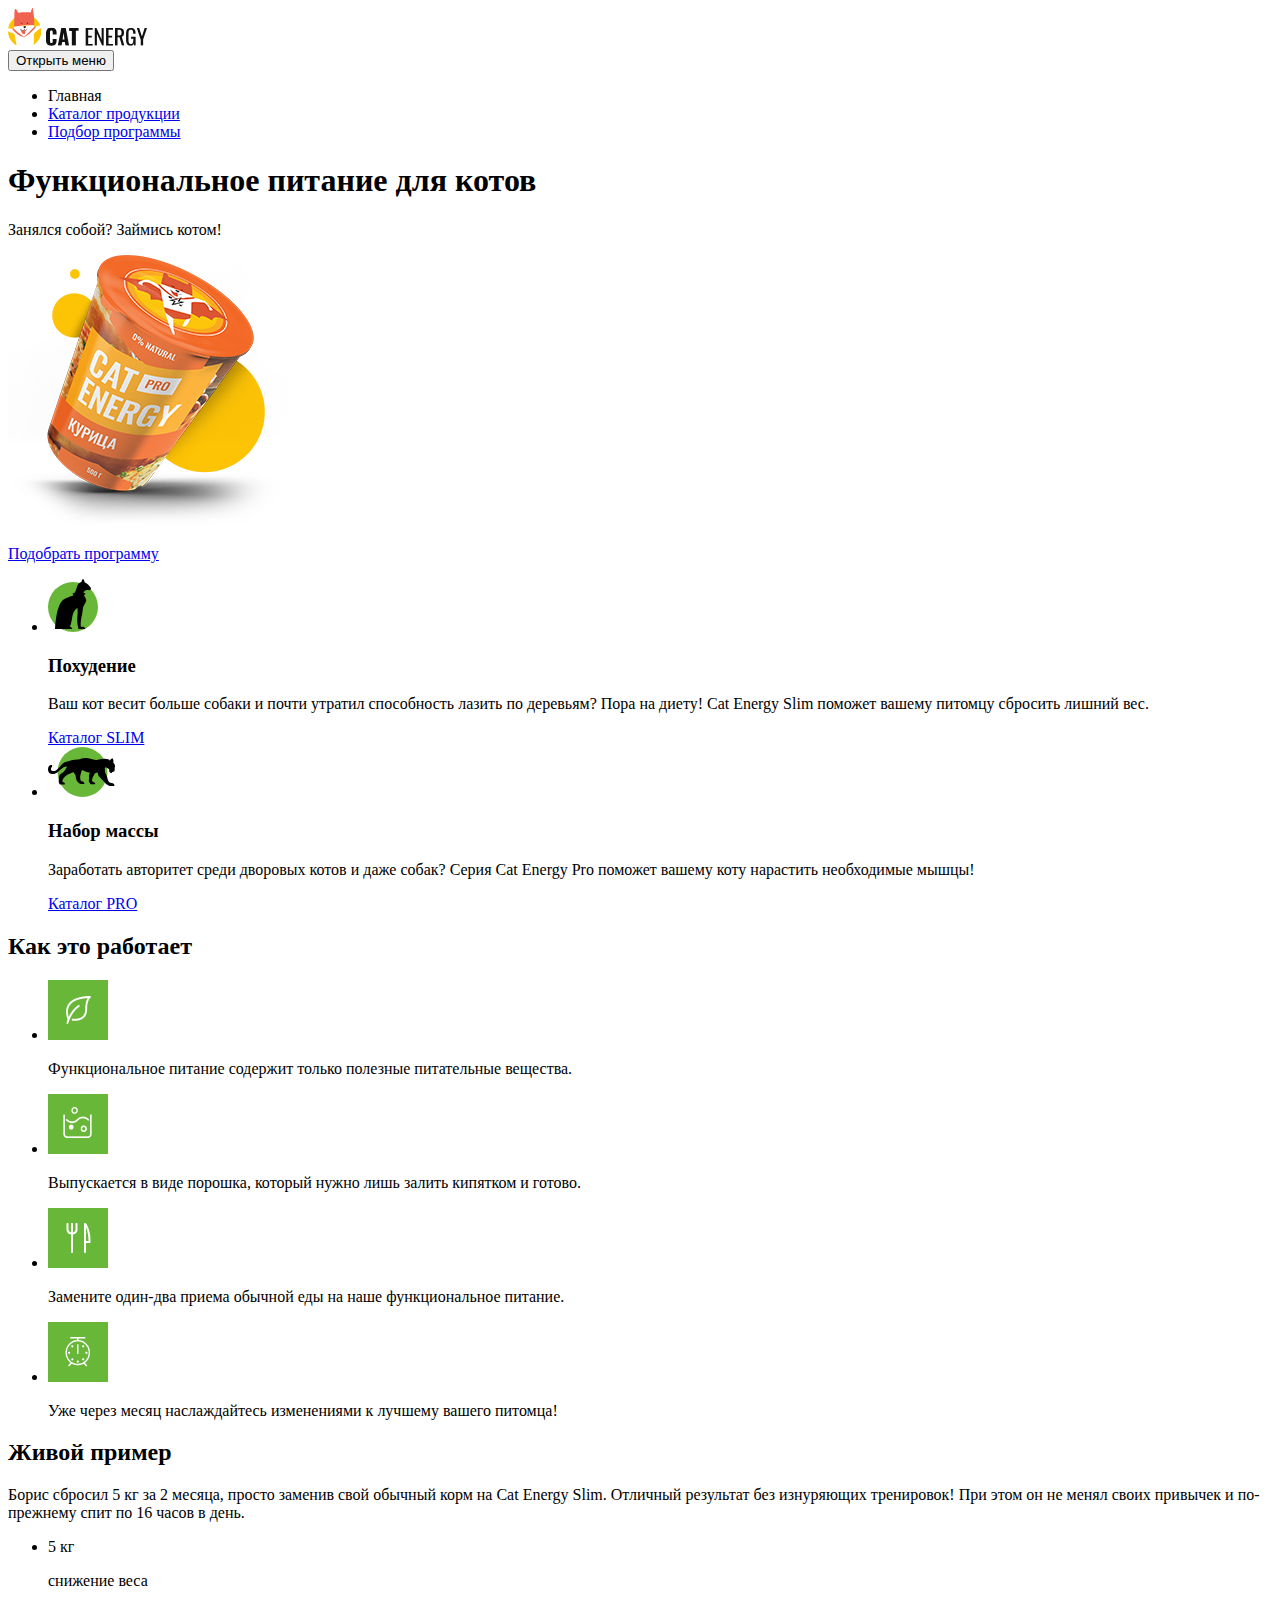
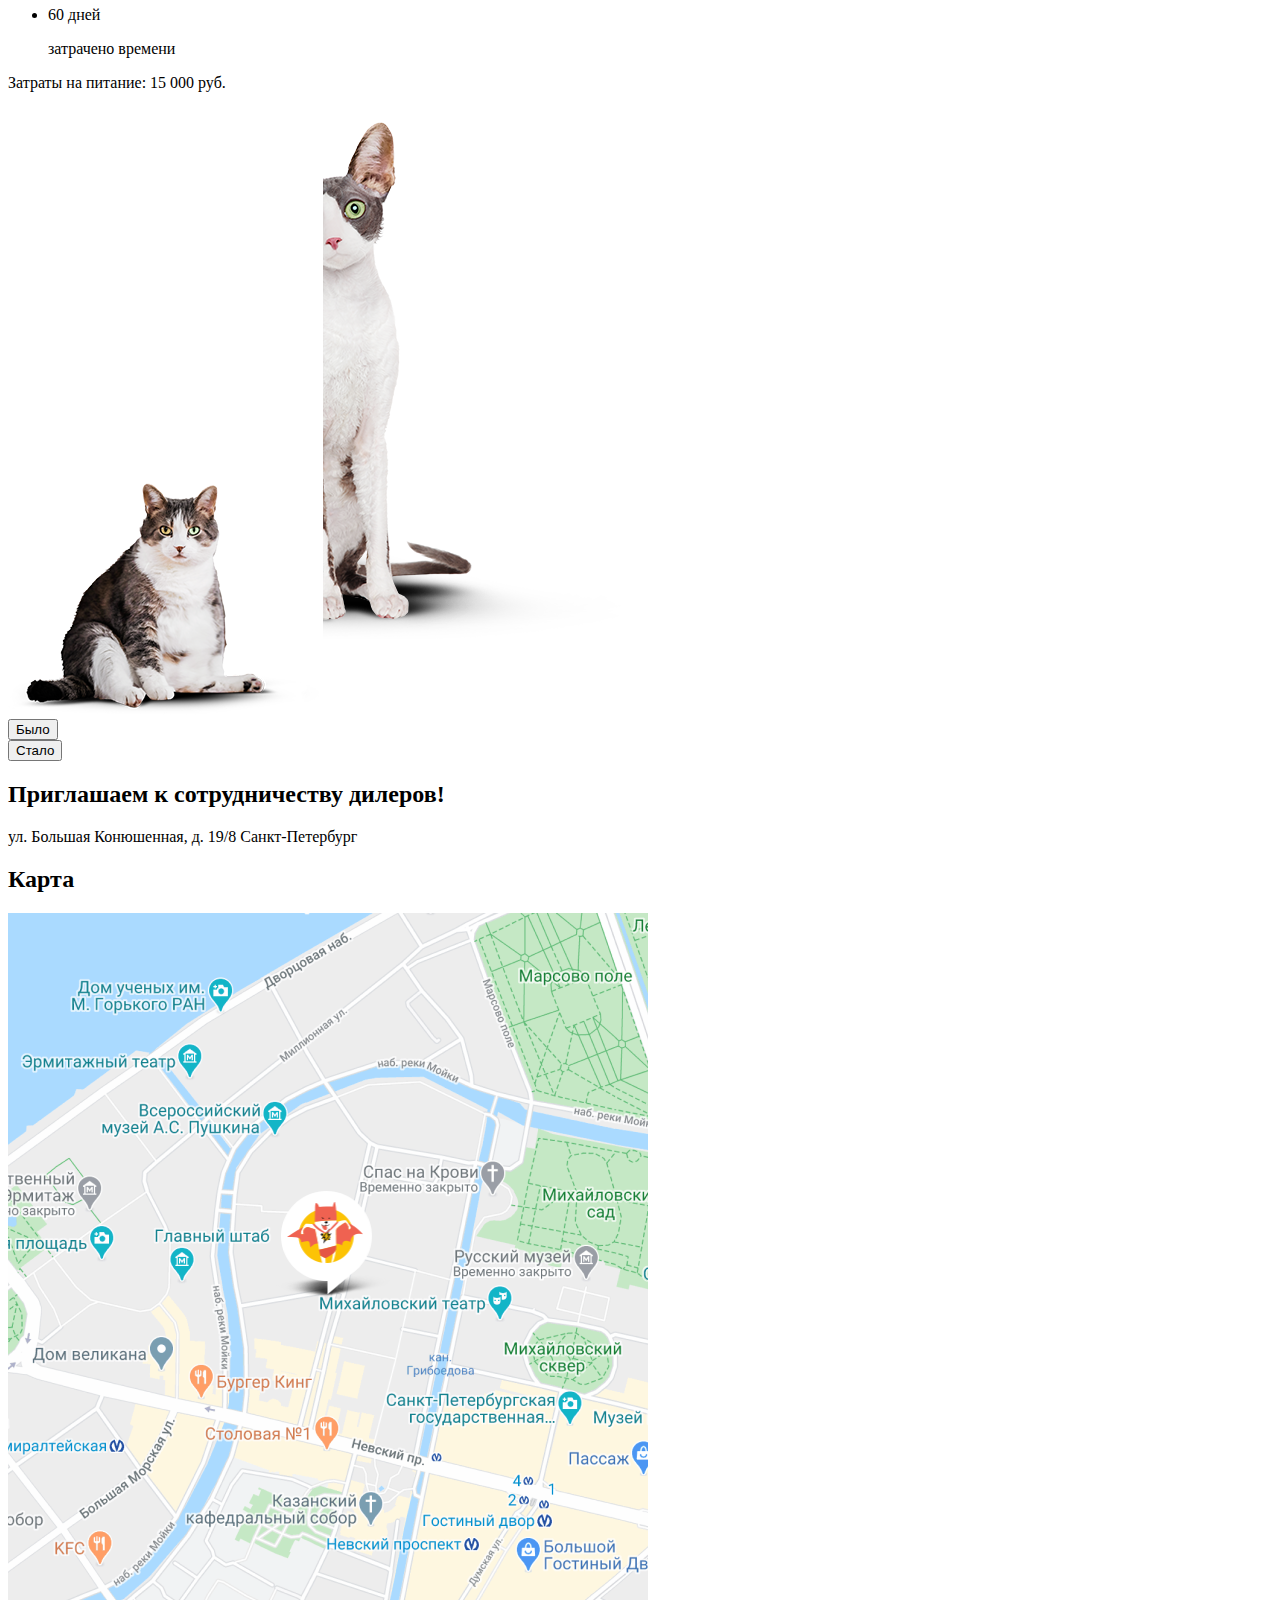
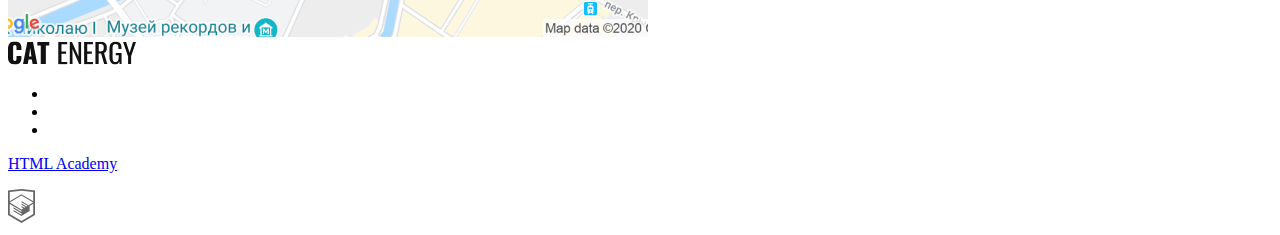
==== source/index.html @ a5da9a85 "Декоративные элементы страницы каталога" ====
<!DOCTYPE html>
<html class="page" lang="ru">
  <head>
    <meta charset="utf-8">
    <meta name="viewport" content="width=device-width, initial-scale=1.0">
    <link rel="stylesheet" href="css/style.css">
    <title>HTML Academy: Кэт энерджи</title>
  </head>
  <body class="page__body">

    <header class="page-header">
      <div class="page-header__wrapper">
        <div class="page-header__container">
          <a class="page-header__logo">
            <img src="img/logo.svg" alt="Функциональное питание для котов CAT ENERGY">
          </a>
          <a class="page-header__logo-text">
            <img src="img/logo-text.svg" alt="CAT ENERGY">
          </a>
          <div class="main-nav-button main-nav-button--closed main-nav-button--nojs">
            <button class="main-nav-button__toggle" type="button">
              <span class="visually-hidden">Открыть меню</span>
            </button>
          </div>
        </div>
        <nav class="main-nav main-nav--closed">
          <div class="main-nav__wrapper">
              <ul class="main-nav__list site-list site-list--home-page">
                  <li class="site-list__item site-list__item--active">
                      <a>Главная</a>
                  </li>
                  <li class="site-list__item">
                      <a href="catalog.html">Каталог продукции</a>
                  </li>
                  <li class="site-list__item">
                      <a href="form.html">Подбор программы</a>
                  </li>
              </ul>
          </div>
        </nav>
      </div>
    </header>

    <main class="page-main">
      <section class="program">
        <div class="program__promo-block">
          <div class="program__promo-wrapper">
            <div class="program__promo">
              <div class="program__text">
                <div class="program__background">
                  <h1 class="program__caption">Функциональное питание для котов</h1>
                  <p class="program__slogan">Занялся собой? Займись котом!</p>
                </div>
              </div>
            </div>
          </div>
          <div class="program__wrapper program__promo-img">
            <img class="program__img" src="img/promo.png" alt="Промо изображение">
          </div>
          <div class="program__wrapper program__promo-link">
            <div class="program__link-wrapper">
                <p class="program__choice">
                  <a class="program__link" href="form.html">Подобрать программу</a>
                </p>
            </div>
          </div>
        </div>

        <div class="program__wrapper">
          <ul class="program__list">
            <li class="program__item">
              <div class="program__item-card program__item-card--slim">
                <img class="program__item-img program__item-img--slim" src="img/cat-slim.svg"></img>
                <h3 class="program__title program__title--slim">Похудение</h3>
                <p class="program__description program__description--slim">Ваш кот весит больше собаки и почти утратил способность лазить по деревьям? Пора на диету! Cat Energy Slim поможет вашему питомцу сбросить лишний вес.</p>
                <a href="catalog.html/#product_3" class="program__catalog program__catalog--pointer">
                  <span class="program__catalog-name">Каталог SLIM</span>
                </a>
              </div>
            </li>
            <li class="program__item">
              <div class="program__item-card program__item-card--pro">
                <img class="program__item-img program__item-img--pro" src="img/cat-pro.svg"></img>
                <h3 class="program__title program__title--pro">Набор массы</h3>
                <p class="program__description program__description--pro">Заработать авторитет среди дворовых котов и даже собак? Серия Cat Energy Pro поможет вашему коту нарастить необходимые мышцы!</p>
                <a href="catalog.html/#product_1" class="program__catalog program__catalog--pointer">
                  <span class="program__catalog-name">Каталог PRO</span>
                </a>
              </div>
            </li>
          </ul>
        </div>
      </section>

      <section class="how-work">
        <div class="how-work__wrapper">
            <h2 class="how-work__title">Как это работает</h2>
            <ul class="how-work__list">
              <li class="how-work__item how-work__item--health">
                <img class="how-work__img" src="img/health.png" width="60" height="60" alt="Здоровье">
                <p class="how-work__text">Функциональное питание содержит только полезные питательные вещества.</p>
              </li>
              <li class="how-work__item how-work__item--issue">
                <img class="how-work__img" src="img/issue.png" width="60" height="60" alt="Форма выпуска">
                <p class="how-work__text">Выпускается в виде порошка, который нужно лишь залить кипятком и готово.</p>
              </li>
              <li class="how-work__item how-work__item--reception">
                <img class="how-work__img" src="img/reception.png" width="60" height="60" alt="Прием пищи">
                <p class="how-work__text">Замените один-два приема обычной еды на наше функциональное питание.</p>
              </li>
              <li class="how-work__item how-work__item--result">
                <img class="how-work__img" src="img/result.png" width="60" height="60" alt="Результат">
                <p class="how-work__text">Уже через месяц наслаждайтесь изменениями к лучшему вашего питомца!</p>
              </li>
            </ul>
        </div>
      </section>

      <section class="example">
        <div class="example__wrapper">
          <h2 class="example__title">Живой пример</h2>
          <div class="example__card">
            <div class="example__card-wrapper">
              <div class="example__cell">
                <p class="example__description">Борис сбросил 5 кг за 2 месяца, просто заменив свой обычный корм на Cat Energy Slim. Отличный результат без изнуряющих тренировок! При этом он не менял своих привычек и по-прежнему спит по 16 часов в день.</p>
                <div class="example__table">
                  <ul class="example__list">
                    <li class="example__item">
                      <p class="example__text">5 кг</p>
                      <p class="example__addition">снижение веса</p>
                    </li>
                    <li class="example__item">
                      <p class="example__text">60 дней</p>
                      <p class="example__addition">затрачено времени</p>
                    </li>
                  </ul>
                  <p class="example__spending">Затраты на питание: <span class="example__text-padding">15 000</span> <span class="example__text-upper">руб.</span></p>
                </div>
              </div>
              <div class="example__explain slider">
                <div class="slider__before-after">
                  <img class="slider__before" src="img/before.png" alt="Было">
                  <img class="slider__after" src="img/after.png" alt="Стало">
                </div>
                <div class="slider__toggles">
                  <button class="slider__toggle" type="button">Было</button>
                  <div class="slider__set">
                    <div class="slider__progress"></div>
                  </div>
                  <button class="slider__toggle" type="button">Стало</button>
                </div>
              </div>
            </div>
          </div>
        </div>
      </section>

      <section class="contacts">
        <div class="contacts__item collaboration collaboration--home-page">
          <div class="collaboration__wrapper">
            <h2 class="collaboration__title">Приглашаем к сотрудничеству дилеров!</h2>
            <p class="collaboration__contacts">ул. Большая Конюшенная, д. 19/8 <span class="collaboration__gap">Санкт-Петербург</span></p>
          </div>
        </div>

        <div class="contacts__item map">
          <div class="map__wrapper">
            <h2 class="visually-hidden">Карта</h2>
            <img class="map__img" src="img/map.png" alt="Карта">
          </div>
        </div>
      </section>
    </main>

    <footer class="page-footer">
      <div class="page-footer__wrapper">
        <a class="page-footer__logo-text">
          <img src="img/footer-logo.svg" width="128" height="24" alt="CAT ENERGY">
        </a>
        <div class="page-footer__social social">
          <ul class="social__list">
            <li class="social__item">
              <a href="https://vk.com/htmlacademy" class="social__link social__link--vkontakte" title="Мы в Вконтакте">
              </a>
            </li>
            <li class="social__item">
              <a href="https://www.instagram.com/htmlacademy" class="social__link social__link--instagram" title="Мы в Инстаграме">
              </a>
            </li>
            <li class="social__item">
              <a href="https://www.facebook.com/htmlacademy" class="social__link social__link--facebook" title="Мы в Фейсбуке">
              </a>
            </li>
          </ul>
        </div>
        <div class="page-footer__copyright copyright">
          <a class="copyright__link" href="https://htmlacademy.ru/intensive/adaptive" title="HTML Academy">
            <p class="copyright__text">HTML Academy</p>
            <img class="copyright__img" src="img/copyright-logo.svg" alt="HTML Academy">
          </a>
        </div>
      </div>
    </footer>
    <script src="js/script.js"></script>
  </body>
</html>
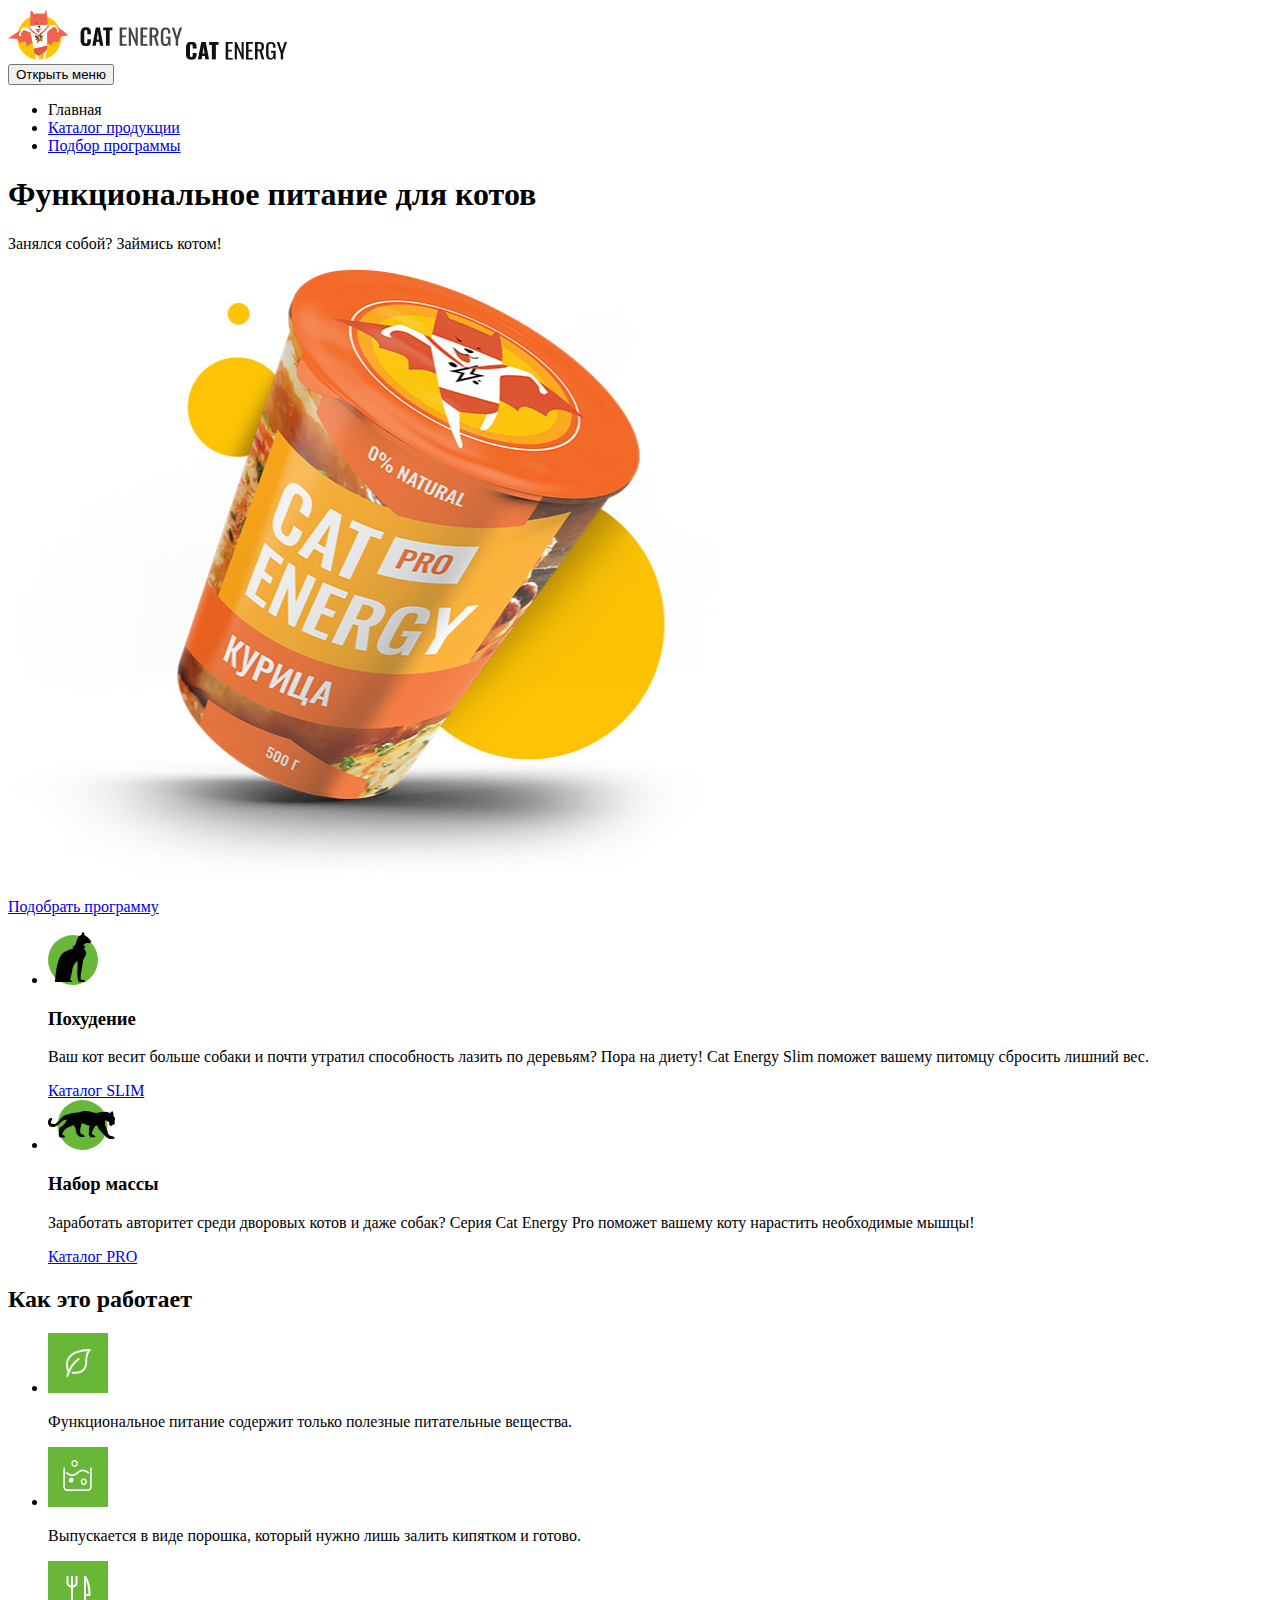
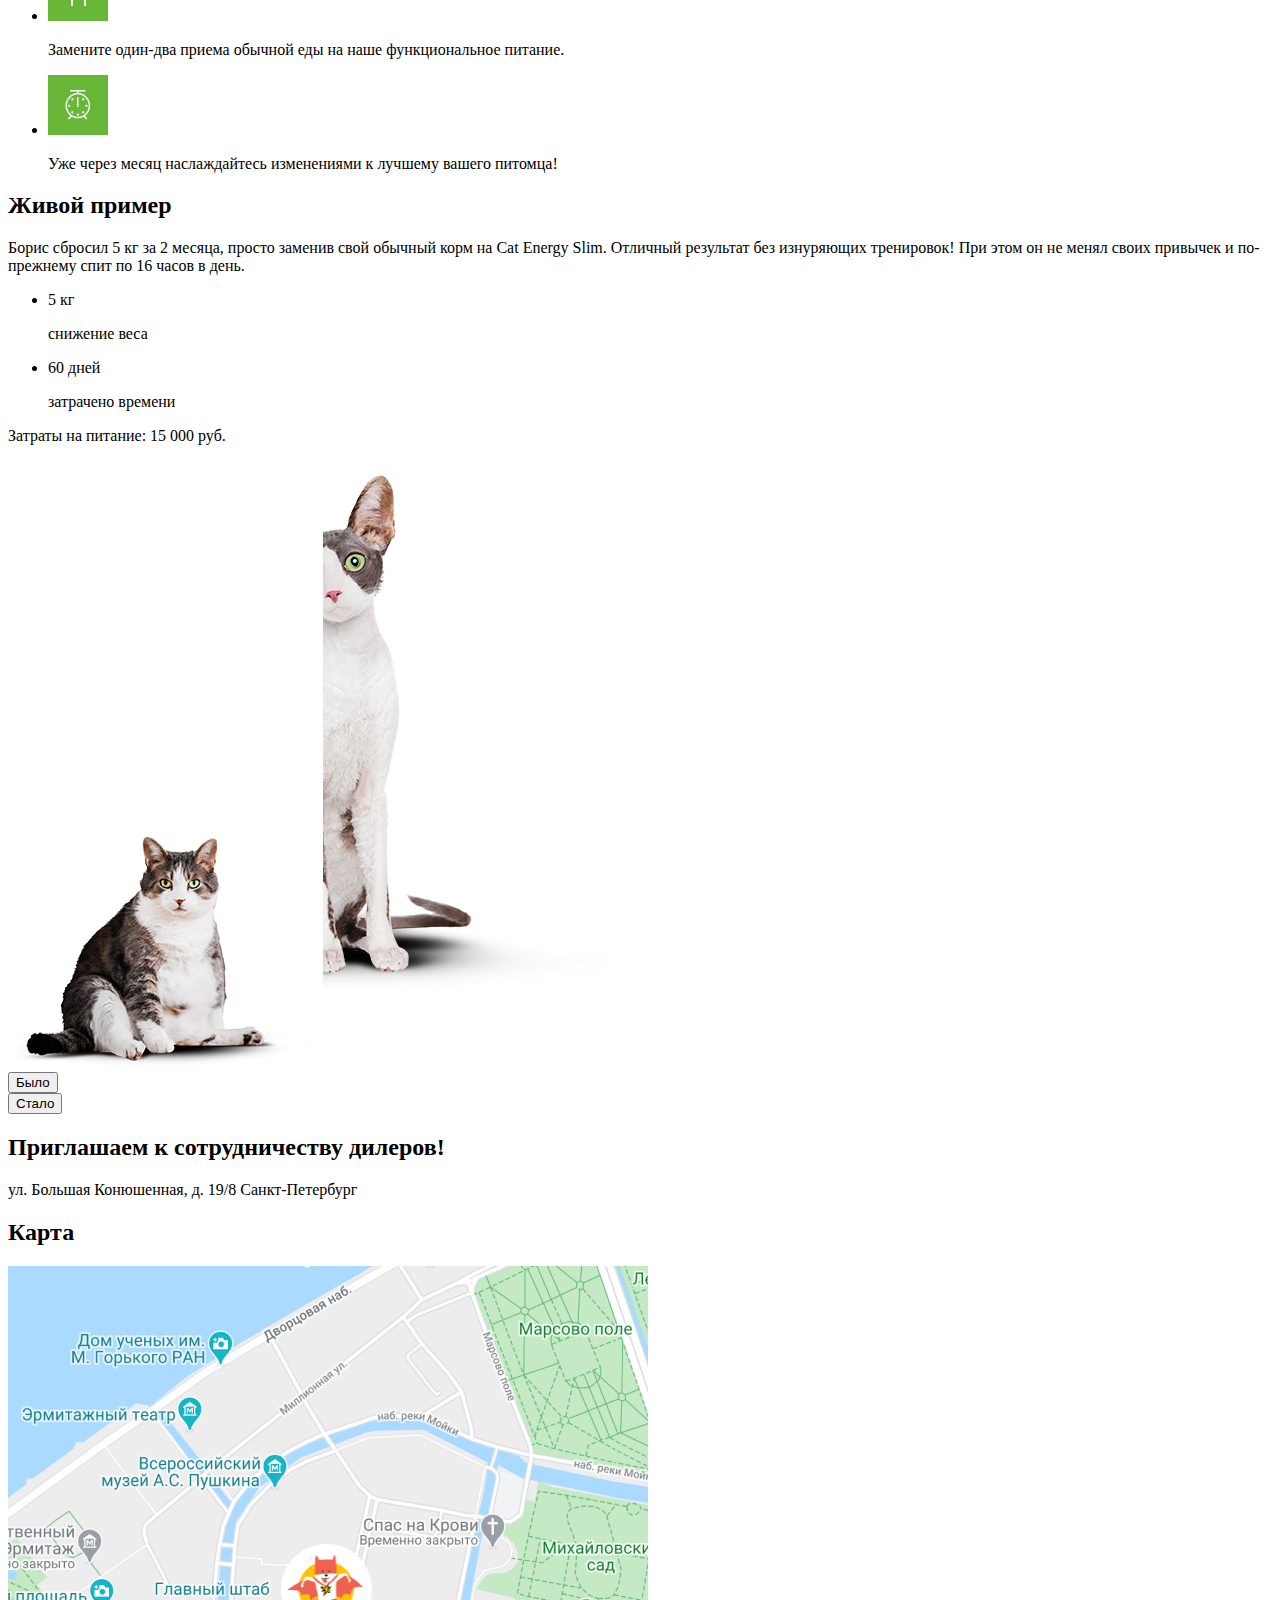
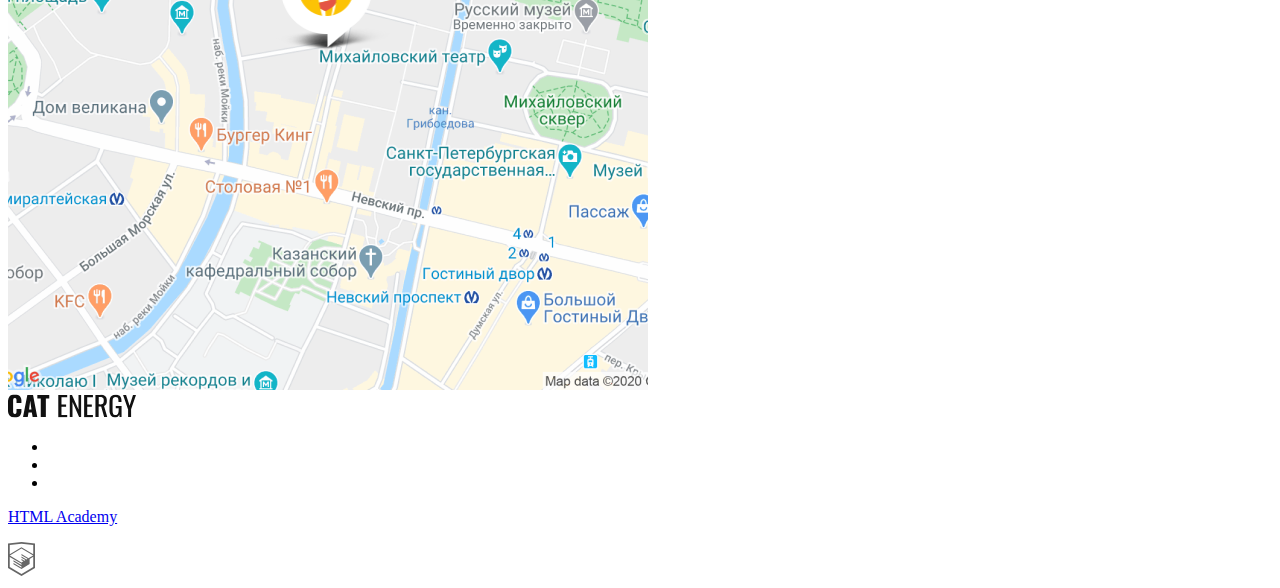
==== commit 3fccd43b: "Адаптивная графика для главной страницы" ====
--- a/source/index.html
+++ b/source/index.html
@@ -12,7 +12,11 @@
       <div class="page-header__wrapper">
         <div class="page-header__container">
           <a class="page-header__logo">
-            <img src="img/logo.svg" alt="Функциональное питание для котов CAT ENERGY">
+            <picture>
+              <source media="(min-width: 1440px)" srcset="img/logo-desktop.svg">
+              <source media="(min-width: 768px)" srcset="img/logo-tablet.svg">
+              <img src="img/logo-mobile.svg" alt="Функциональное питание для котов CAT ENERGY">
+            </picture>
           </a>
           <a class="page-header__logo-text">
             <img src="img/logo-text.svg" alt="CAT ENERGY">
@@ -55,7 +59,11 @@
             </div>
           </div>
           <div class="program__wrapper program__promo-img">
-            <img class="program__img" src="img/promo.png" alt="Промо изображение">
+            <picture>
+              <source media="(min-width: 1440px" srcset="img/promo-desktop.png">
+              <source media="(min-width: 768px)" srcset="img/promo-tablet.png">
+              <img class="program__img" src="img/promo-mobile.png" alt="Промо изображение">
+            </picture>
           </div>
           <div class="program__wrapper program__promo-link">
             <div class="program__link-wrapper">
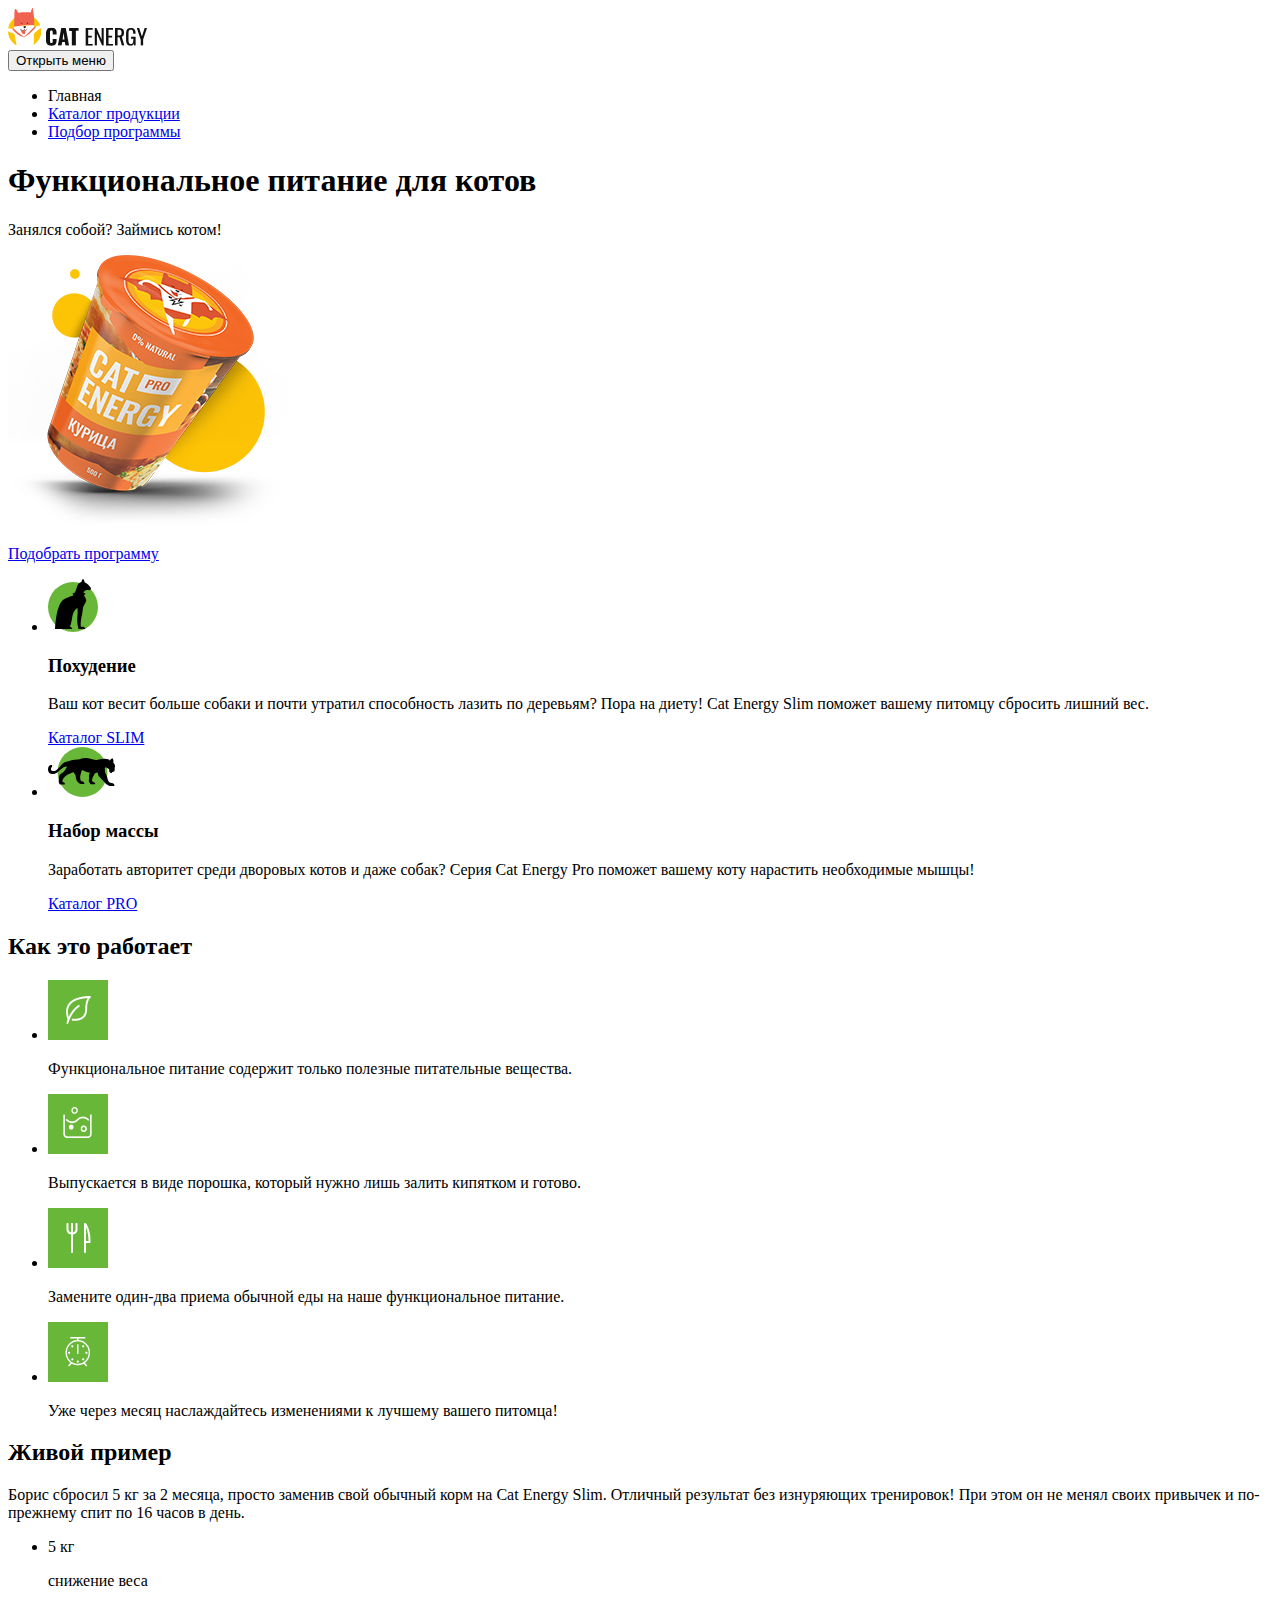
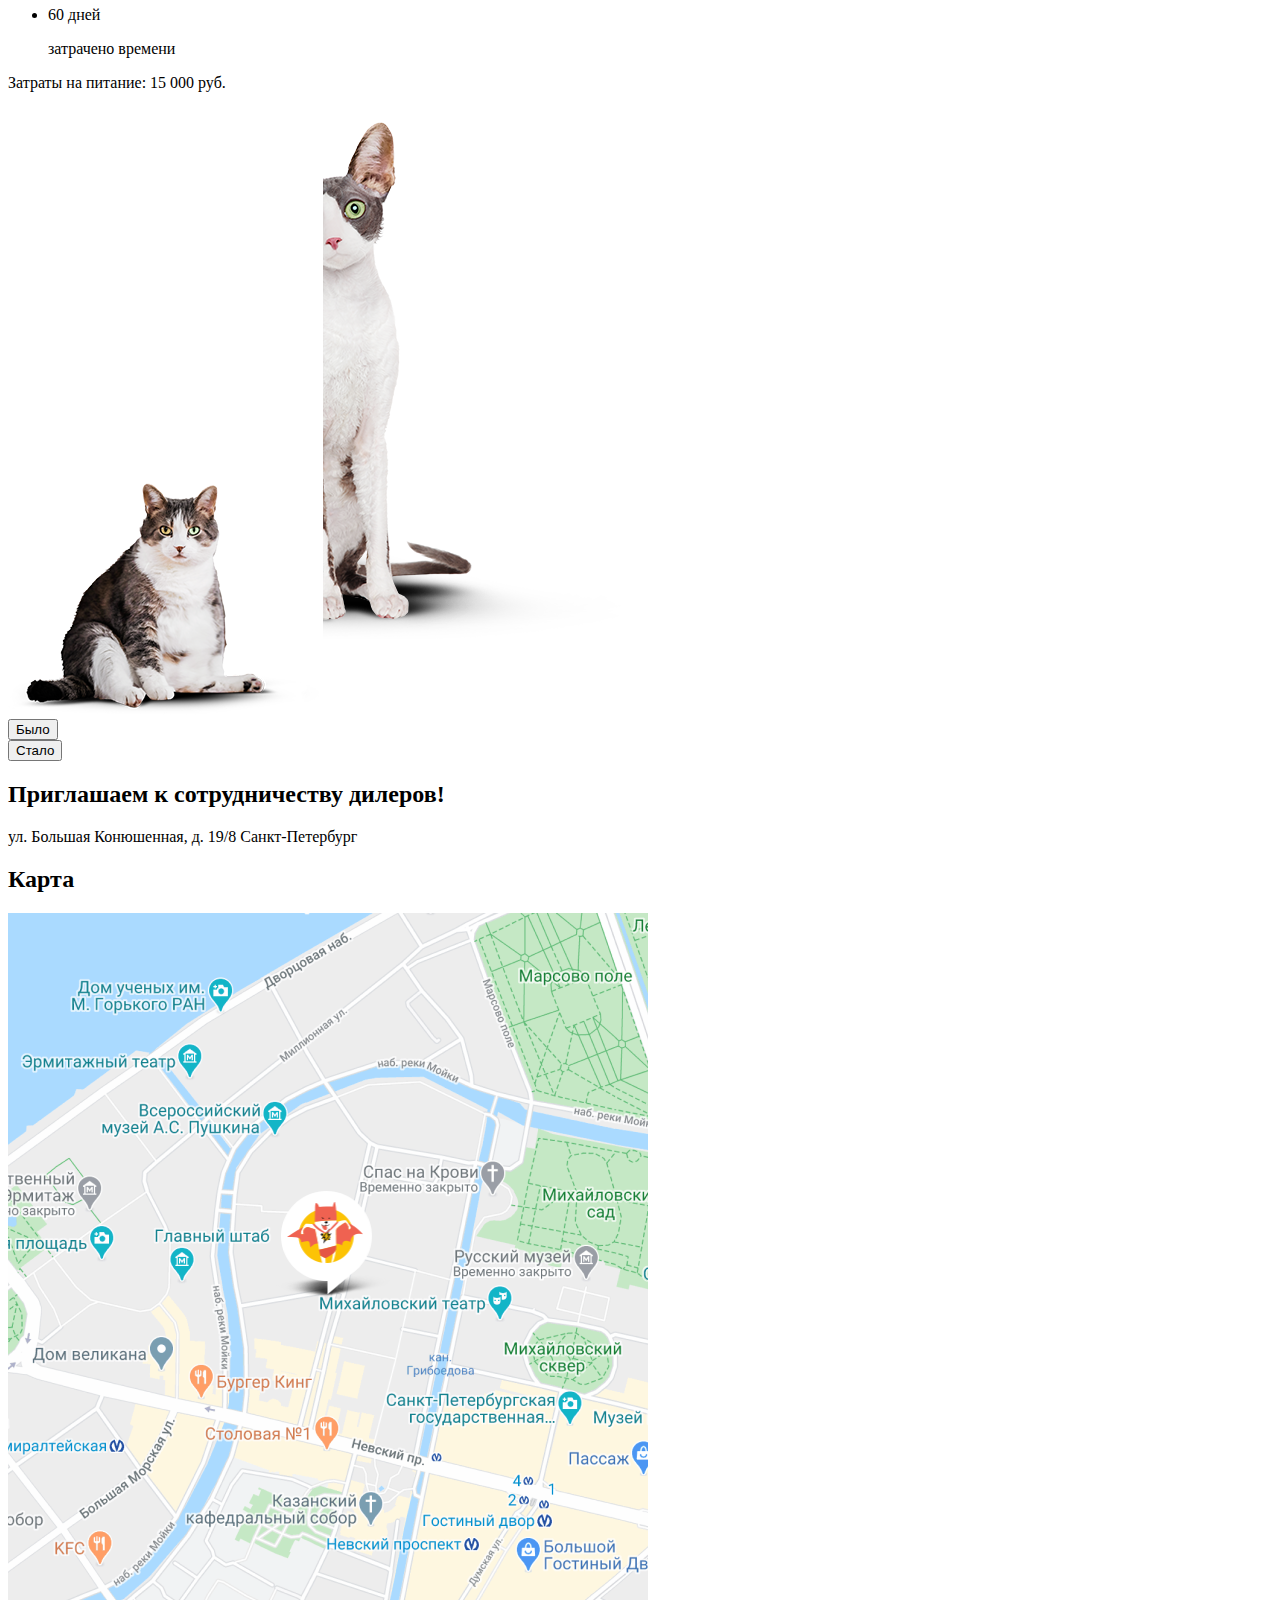
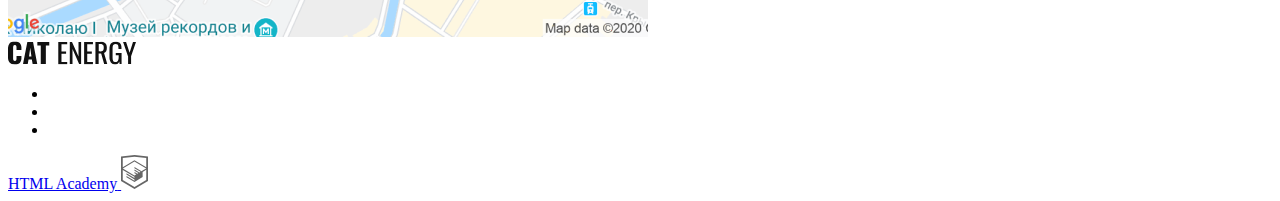
==== commit ab4c039e: "Декоративные элементы страницы формы" ====
--- a/source/index.html
+++ b/source/index.html
@@ -12,11 +12,7 @@
       <div class="page-header__wrapper">
         <div class="page-header__container">
           <a class="page-header__logo">
-            <picture>
-              <source media="(min-width: 1440px)" srcset="img/logo-desktop.svg">
-              <source media="(min-width: 768px)" srcset="img/logo-tablet.svg">
-              <img src="img/logo-mobile.svg" alt="Функциональное питание для котов CAT ENERGY">
-            </picture>
+            <img src="img/logo.svg" alt="Функциональное питание для котов CAT ENERGY">
           </a>
           <a class="page-header__logo-text">
             <img src="img/logo-text.svg" alt="CAT ENERGY">
@@ -59,11 +55,7 @@
             </div>
           </div>
           <div class="program__wrapper program__promo-img">
-            <picture>
-              <source media="(min-width: 1440px" srcset="img/promo-desktop.png">
-              <source media="(min-width: 768px)" srcset="img/promo-tablet.png">
-              <img class="program__img" src="img/promo-mobile.png" alt="Промо изображение">
-            </picture>
+            <img class="program__img" src="img/promo.png" alt="Промо изображение">
           </div>
           <div class="program__wrapper program__promo-link">
             <div class="program__link-wrapper">
@@ -164,7 +156,7 @@
       </section>
 
       <section class="contacts">
-        <div class="contacts__item collaboration collaboration--home-page">
+        <div class="contacts__item collaboration">
           <div class="collaboration__wrapper">
             <h2 class="collaboration__title">Приглашаем к сотрудничеству дилеров!</h2>
             <p class="collaboration__contacts">ул. Большая Конюшенная, д. 19/8 <span class="collaboration__gap">Санкт-Петербург</span></p>
@@ -203,7 +195,7 @@
         </div>
         <div class="page-footer__copyright copyright">
           <a class="copyright__link" href="https://htmlacademy.ru/intensive/adaptive" title="HTML Academy">
-            <p class="copyright__text">HTML Academy</p>
+            <span class="copyright__text">HTML Academy</span>
             <img class="copyright__img" src="img/copyright-logo.svg" alt="HTML Academy">
           </a>
         </div>
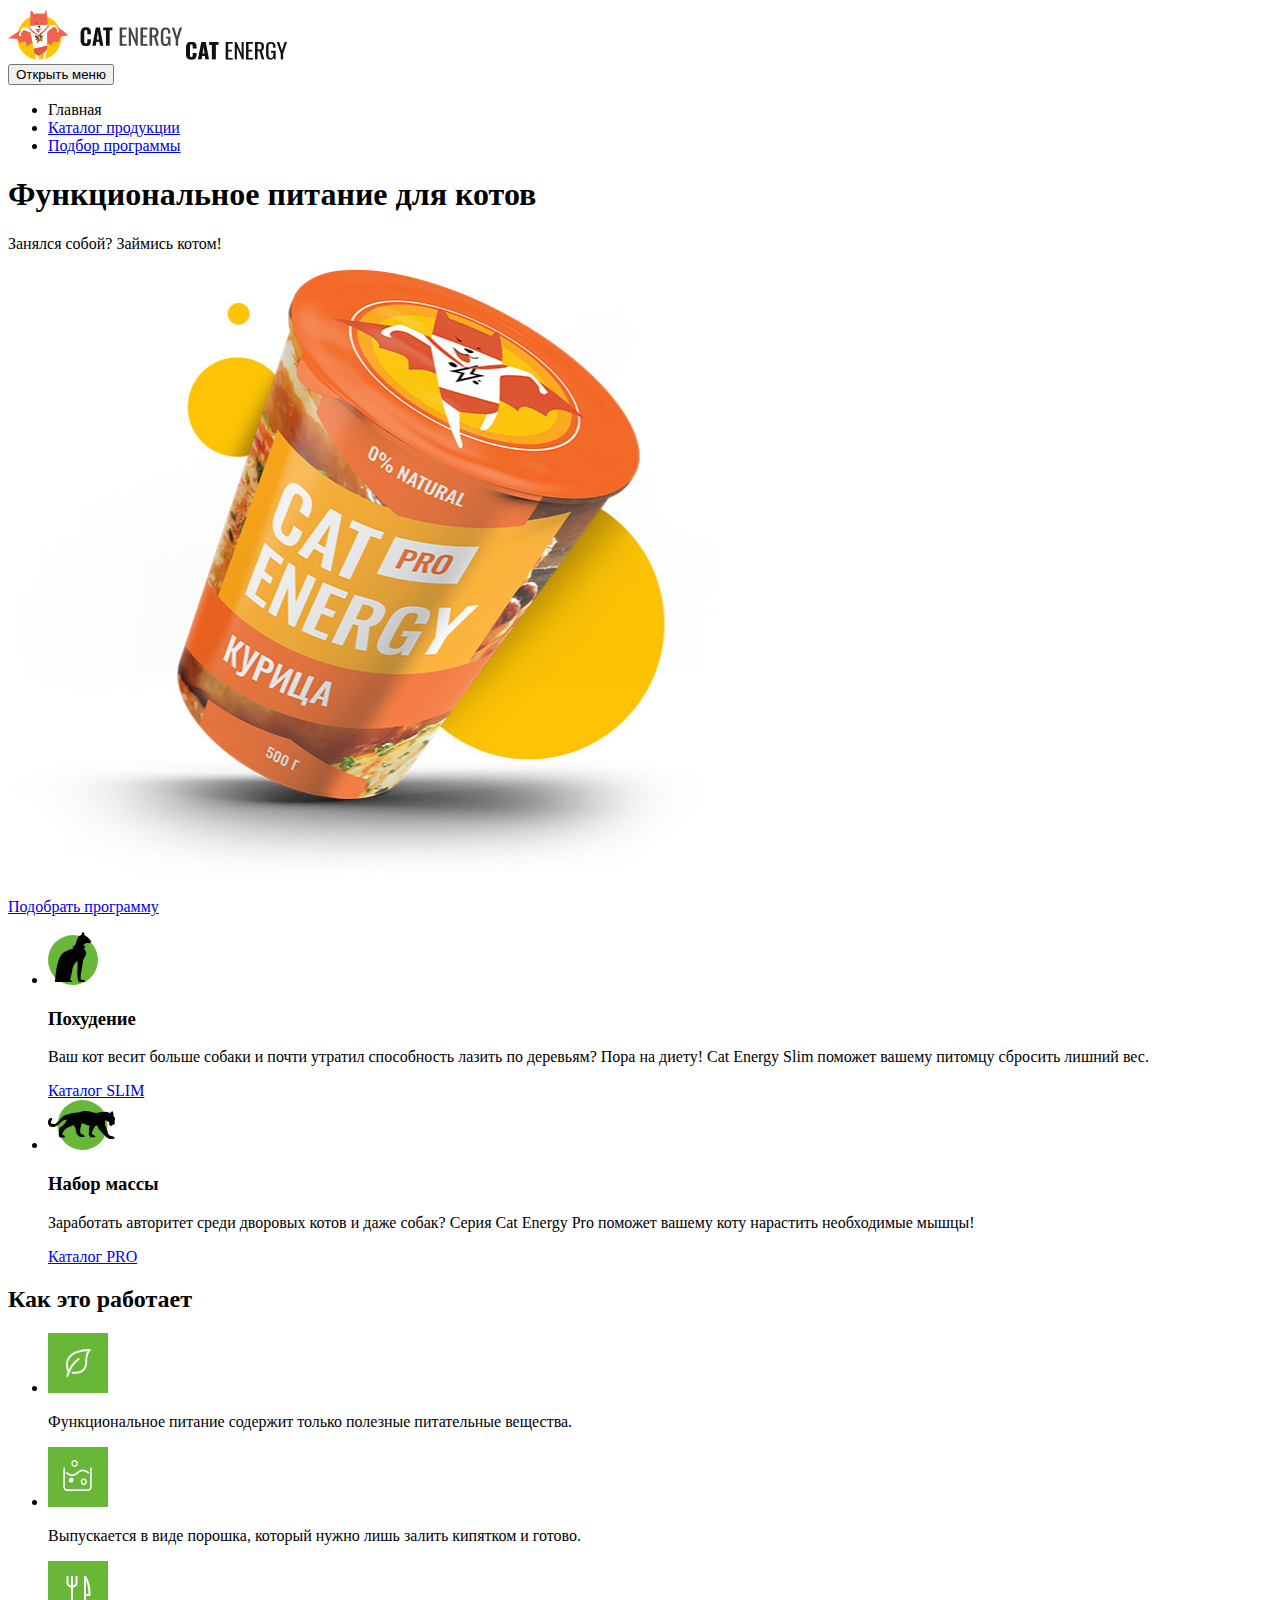
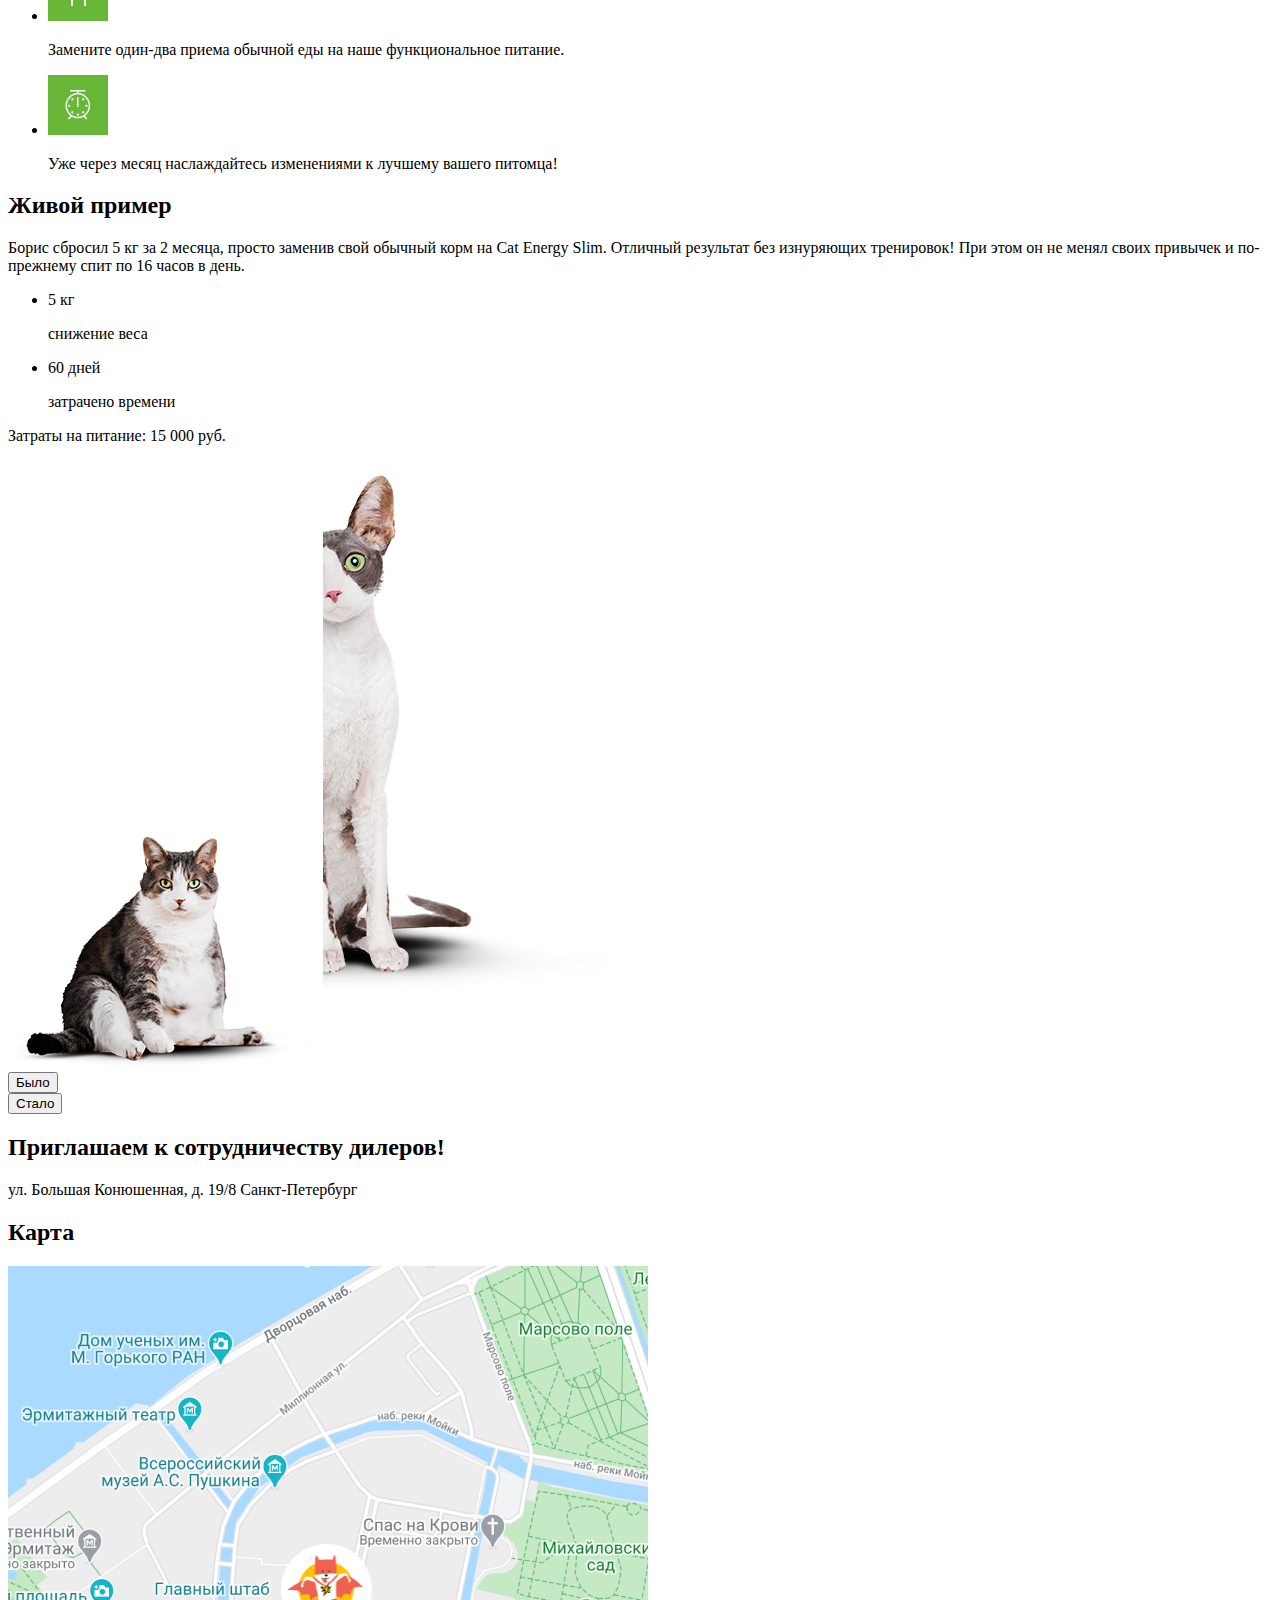
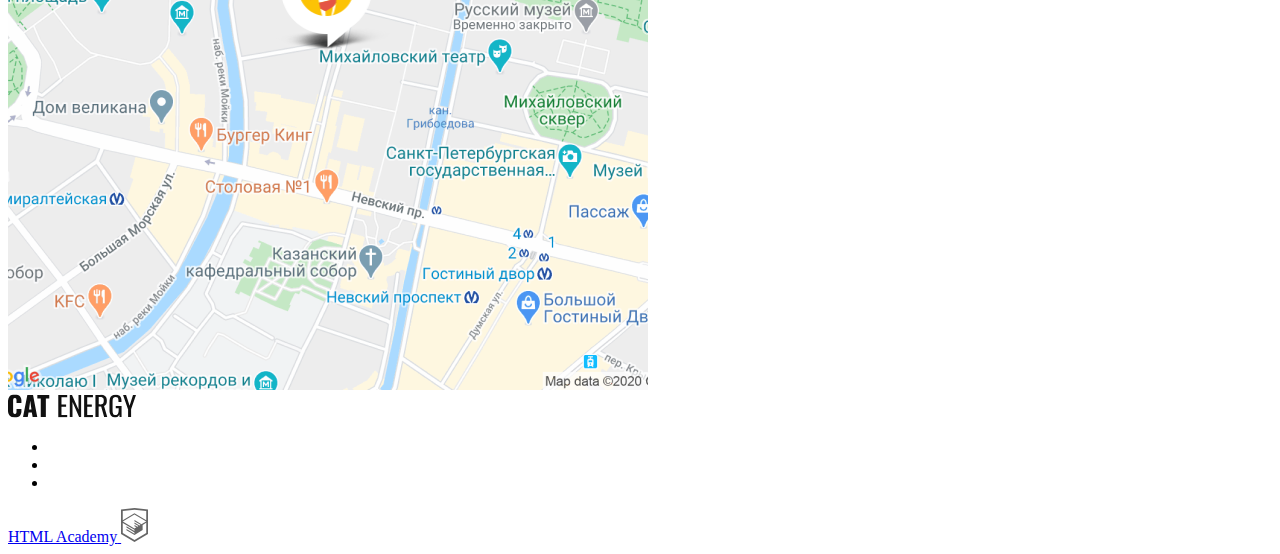
==== commit 84eb1934: "Адаптивная графика для главной страницы" ====
--- a/source/index.html
+++ b/source/index.html
@@ -12,7 +12,11 @@
       <div class="page-header__wrapper">
         <div class="page-header__container">
           <a class="page-header__logo">
-            <img src="img/logo.svg" alt="Функциональное питание для котов CAT ENERGY">
+            <picture>
+              <source media="(min-width: 1440px)" srcset="img/logo-desktop.svg">
+              <source media="(min-width: 768px)" srcset="img/logo-tablet.svg">
+              <img src="img/logo-mobile.svg" alt="Функциональное питание для котов CAT ENERGY">
+            </picture>
           </a>
           <a class="page-header__logo-text">
             <img src="img/logo-text.svg" alt="CAT ENERGY">
@@ -55,7 +59,11 @@
             </div>
           </div>
           <div class="program__wrapper program__promo-img">
-            <img class="program__img" src="img/promo.png" alt="Промо изображение">
+            <picture>
+              <source media="(min-width: 1440px" srcset="img/promo-desktop.png">
+              <source media="(min-width: 768px)" srcset="img/promo-tablet.png">
+              <img class="program__img" src="img/promo-mobile.png" alt="Промо изображение">
+            </picture>
           </div>
           <div class="program__wrapper program__promo-link">
             <div class="program__link-wrapper">
@@ -156,7 +164,7 @@
       </section>
 
       <section class="contacts">
-        <div class="contacts__item collaboration">
+        <div class="contacts__item collaboration collaboration--home-page">
           <div class="collaboration__wrapper">
             <h2 class="collaboration__title">Приглашаем к сотрудничеству дилеров!</h2>
             <p class="collaboration__contacts">ул. Большая Конюшенная, д. 19/8 <span class="collaboration__gap">Санкт-Петербург</span></p>
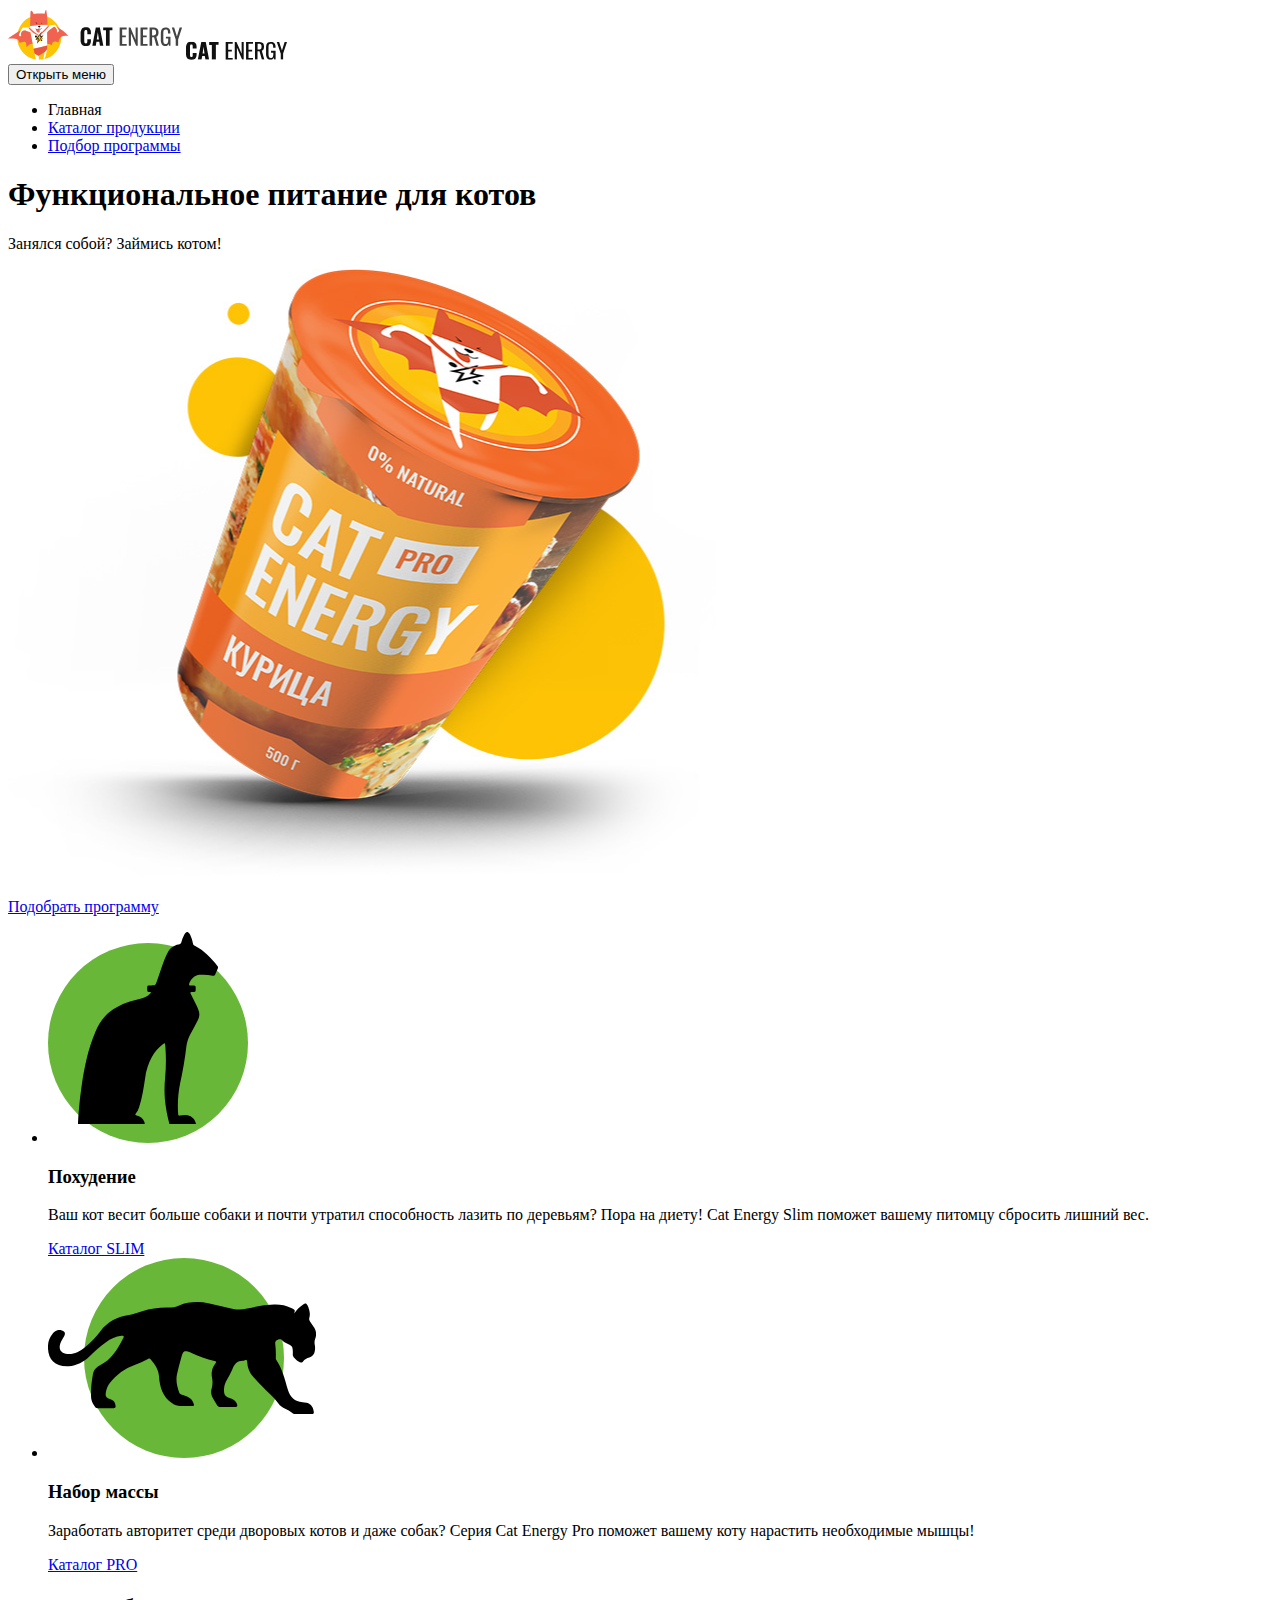
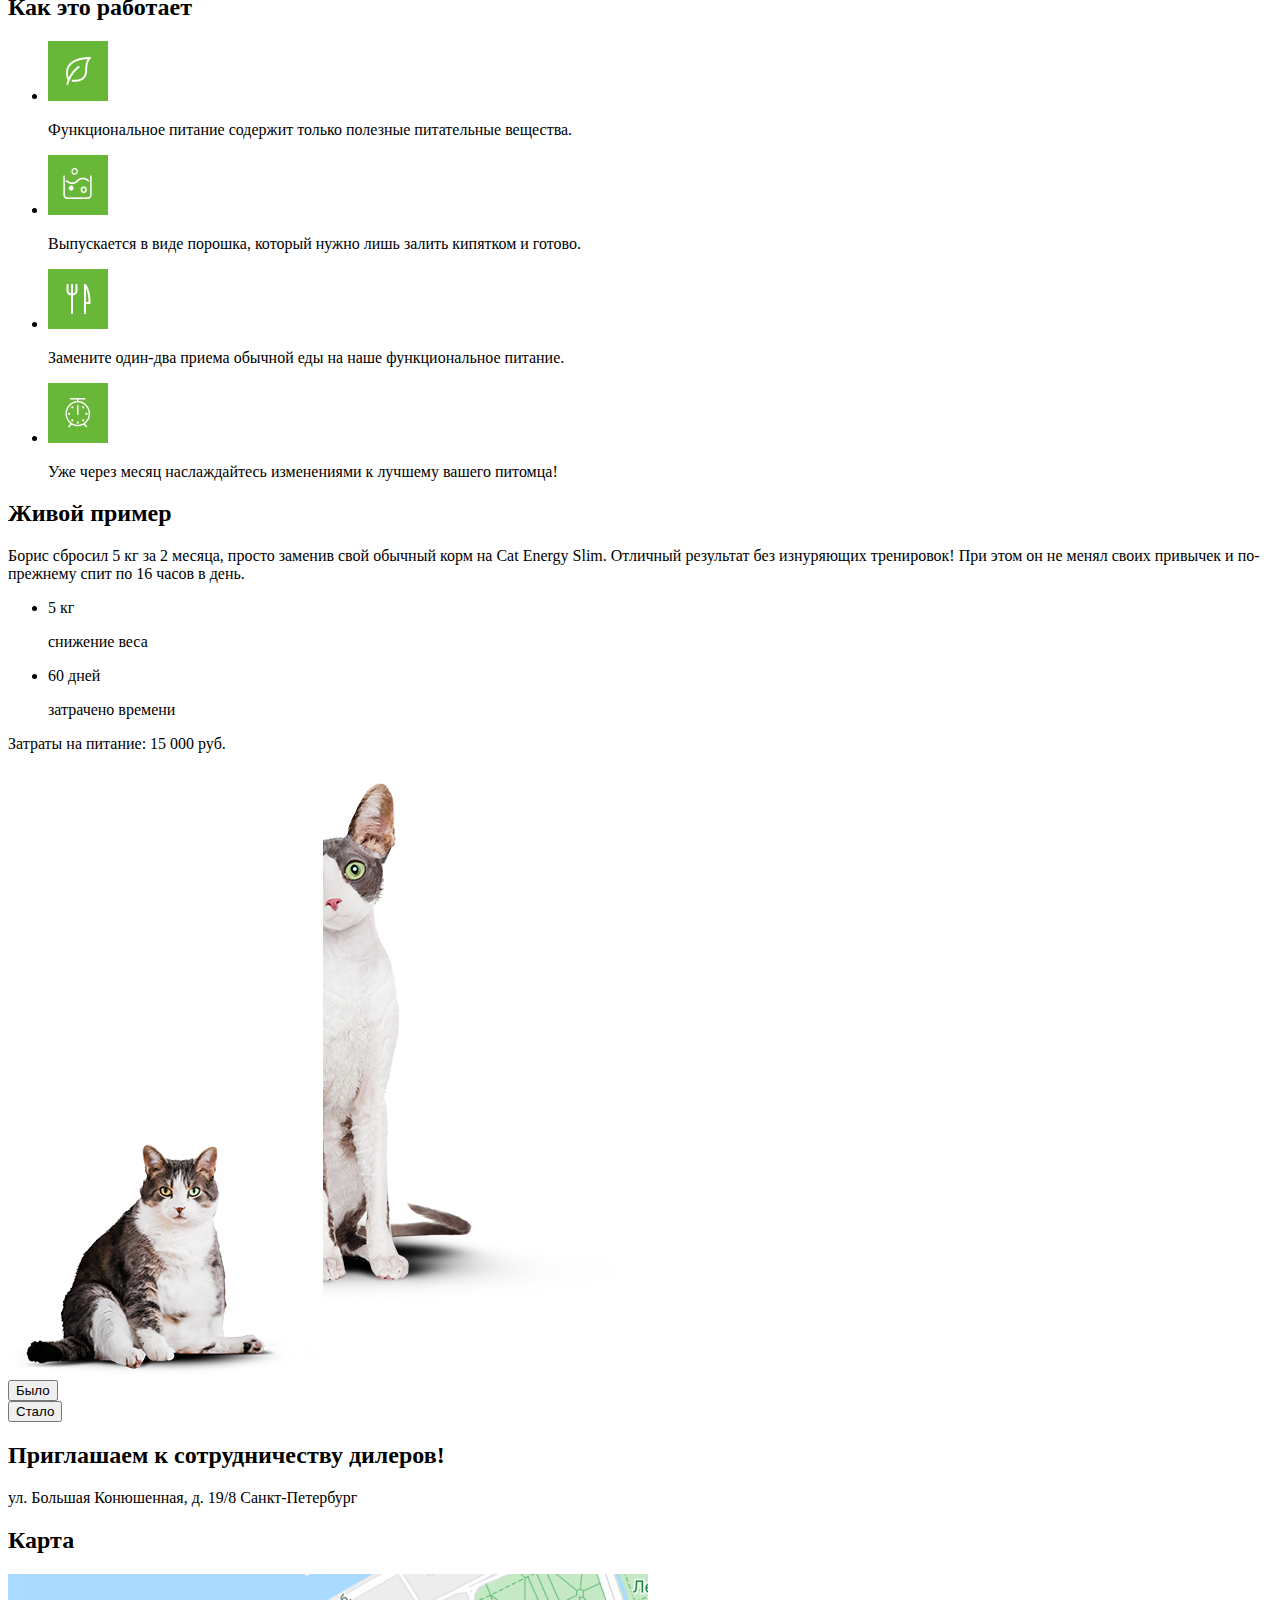
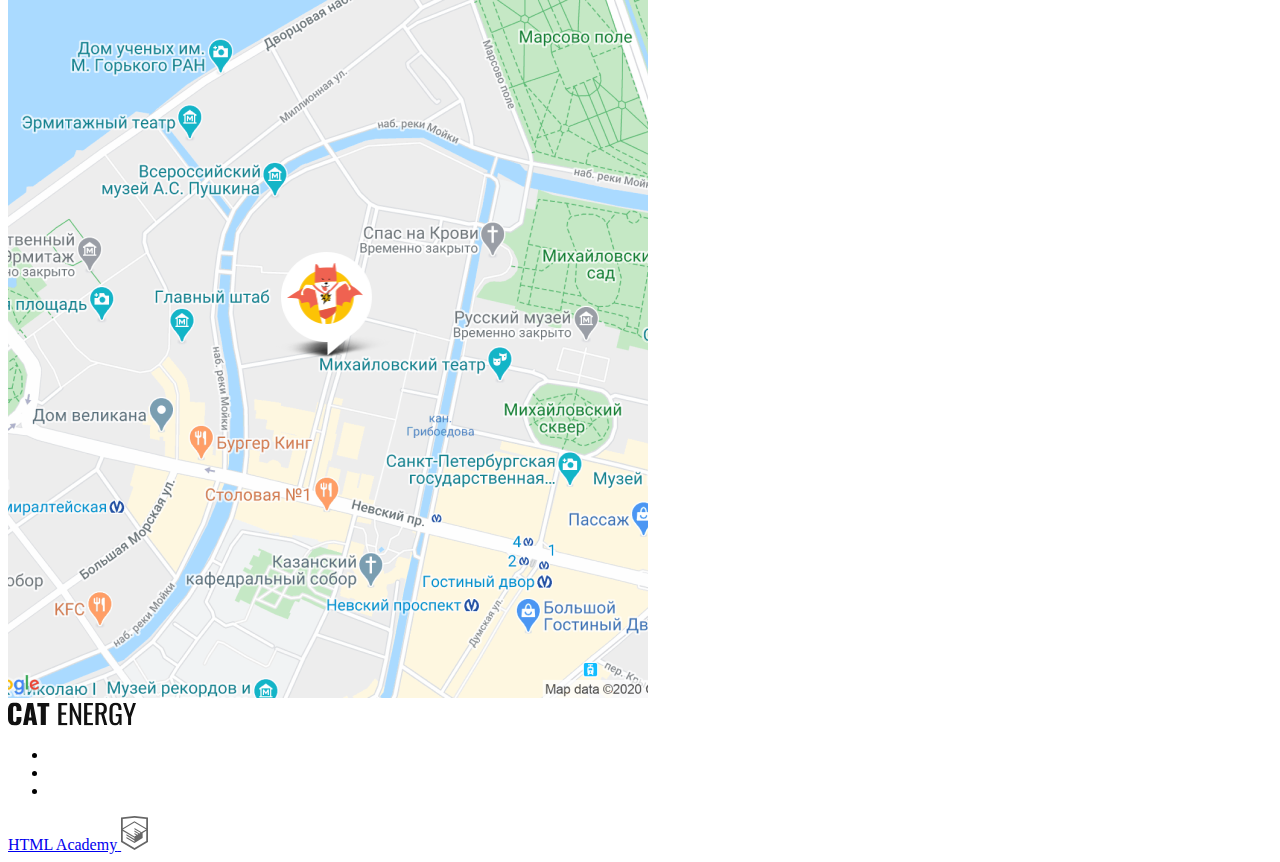
==== commit 62ea37e1: "Адаптивная графика для главной страницы" ====
--- a/source/index.html
+++ b/source/index.html
@@ -5,6 +5,10 @@
     <meta name="viewport" content="width=device-width, initial-scale=1.0">
     <link rel="stylesheet" href="css/style.css">
     <title>HTML Academy: Кэт энерджи</title>
+    <link rel="icon" type="image/png" sizes="32x32" href="img/favicon-32x32.png">
+    <link rel="icon" type="image/png" sizes="16x16" href="img/favicon-16x16.png">
+    <link rel="mask-icon" href="img/safari-pinned-tab.svg" color="#5bbad5">
+    <link rel="icon" type="image/x-icon" href="favicon.ico">
   </head>
   <body class="page__body">
 
@@ -60,9 +64,9 @@
           </div>
           <div class="program__wrapper program__promo-img">
             <picture>
-              <source media="(min-width: 1440px" srcset="img/promo-desktop.png">
-              <source media="(min-width: 768px)" srcset="img/promo-tablet.png">
-              <img class="program__img" src="img/promo-mobile.png" alt="Промо изображение">
+              <source media="(min-width: 1440px)" srcset="img/promo-desktop.png 1x, img/promo-desktop@2x.png 2x">
+              <source media="(min-width: 768px)" srcset="img/promo-tablet.png 1x, img/promo-tablet@2x.png 2x">
+              <img class="program__img" src="img/promo-mobile.png" srcset="img/promo-mobile@2x.png 2x" alt="Промо изображение">
             </picture>
           </div>
           <div class="program__wrapper program__promo-link">
@@ -78,7 +82,11 @@
           <ul class="program__list">
             <li class="program__item">
               <div class="program__item-card program__item-card--slim">
-                <img class="program__item-img program__item-img--slim" src="img/cat-slim.svg"></img>
+                <picture>
+                  <source media="(min-width: 1440px)" srcset="img/cat-slim-desktop.svg">
+                  <source media="(min-width: 768px)" srcset="img/cat-slim-tablet.svg">
+                  <img class="program__item-img program__item-img--slim" src="img/cat-slim-mobile.svg" alt="Похудение">
+                </picture>
                 <h3 class="program__title program__title--slim">Похудение</h3>
                 <p class="program__description program__description--slim">Ваш кот весит больше собаки и почти утратил способность лазить по деревьям? Пора на диету! Cat Energy Slim поможет вашему питомцу сбросить лишний вес.</p>
                 <a href="catalog.html/#product_3" class="program__catalog program__catalog--pointer">
@@ -88,7 +96,11 @@
             </li>
             <li class="program__item">
               <div class="program__item-card program__item-card--pro">
-                <img class="program__item-img program__item-img--pro" src="img/cat-pro.svg"></img>
+                <picture>
+                  <source media="(min-width: 1440px)" srcset="img/cat-pro-desktop.svg">
+                  <source media="(min-width: 768px)" srcset="img/cat-pro-tablet.svg">
+                  <img class="program__item-img program__item-img--pro" src="img/cat-pro-mobile.svg" alt="Набор массы">
+                </picture>
                 <h3 class="program__title program__title--pro">Набор массы</h3>
                 <p class="program__description program__description--pro">Заработать авторитет среди дворовых котов и даже собак? Серия Cat Energy Pro поможет вашему коту нарастить необходимые мышцы!</p>
                 <a href="catalog.html/#product_1" class="program__catalog program__catalog--pointer">
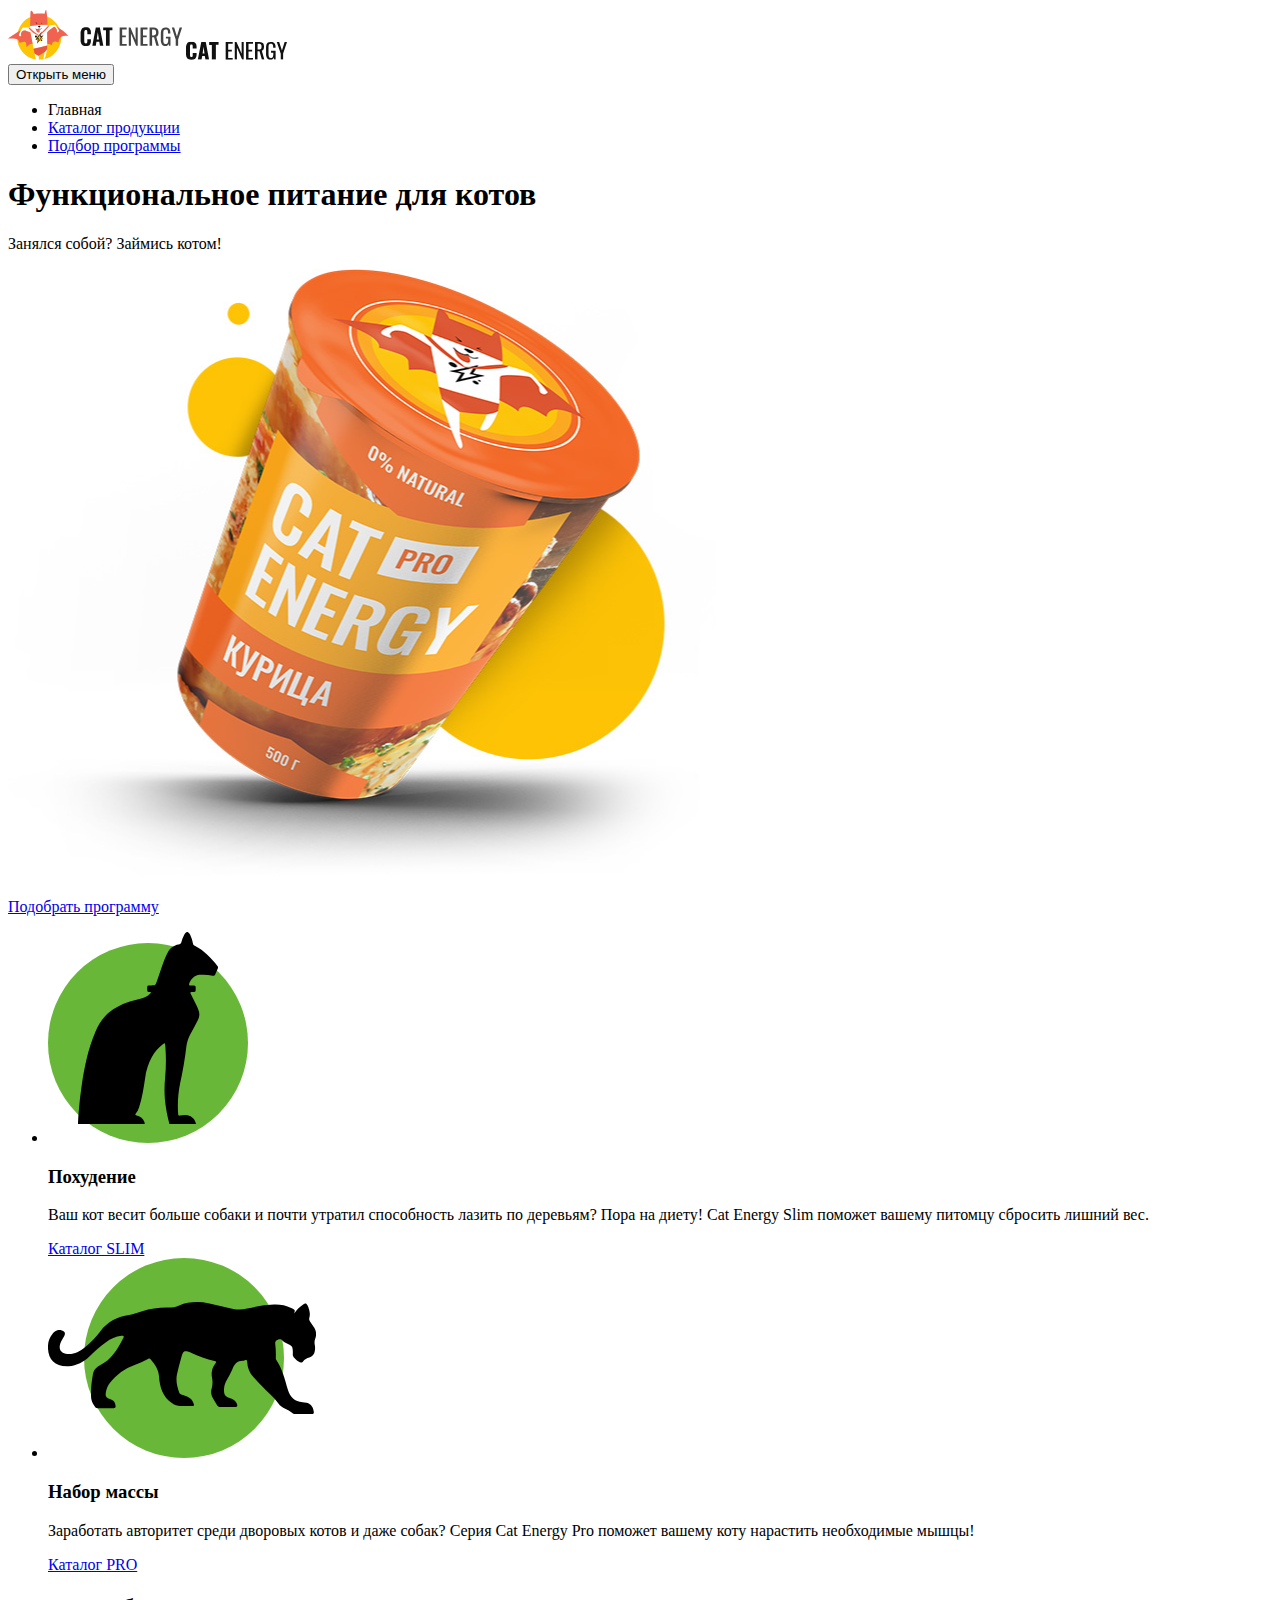
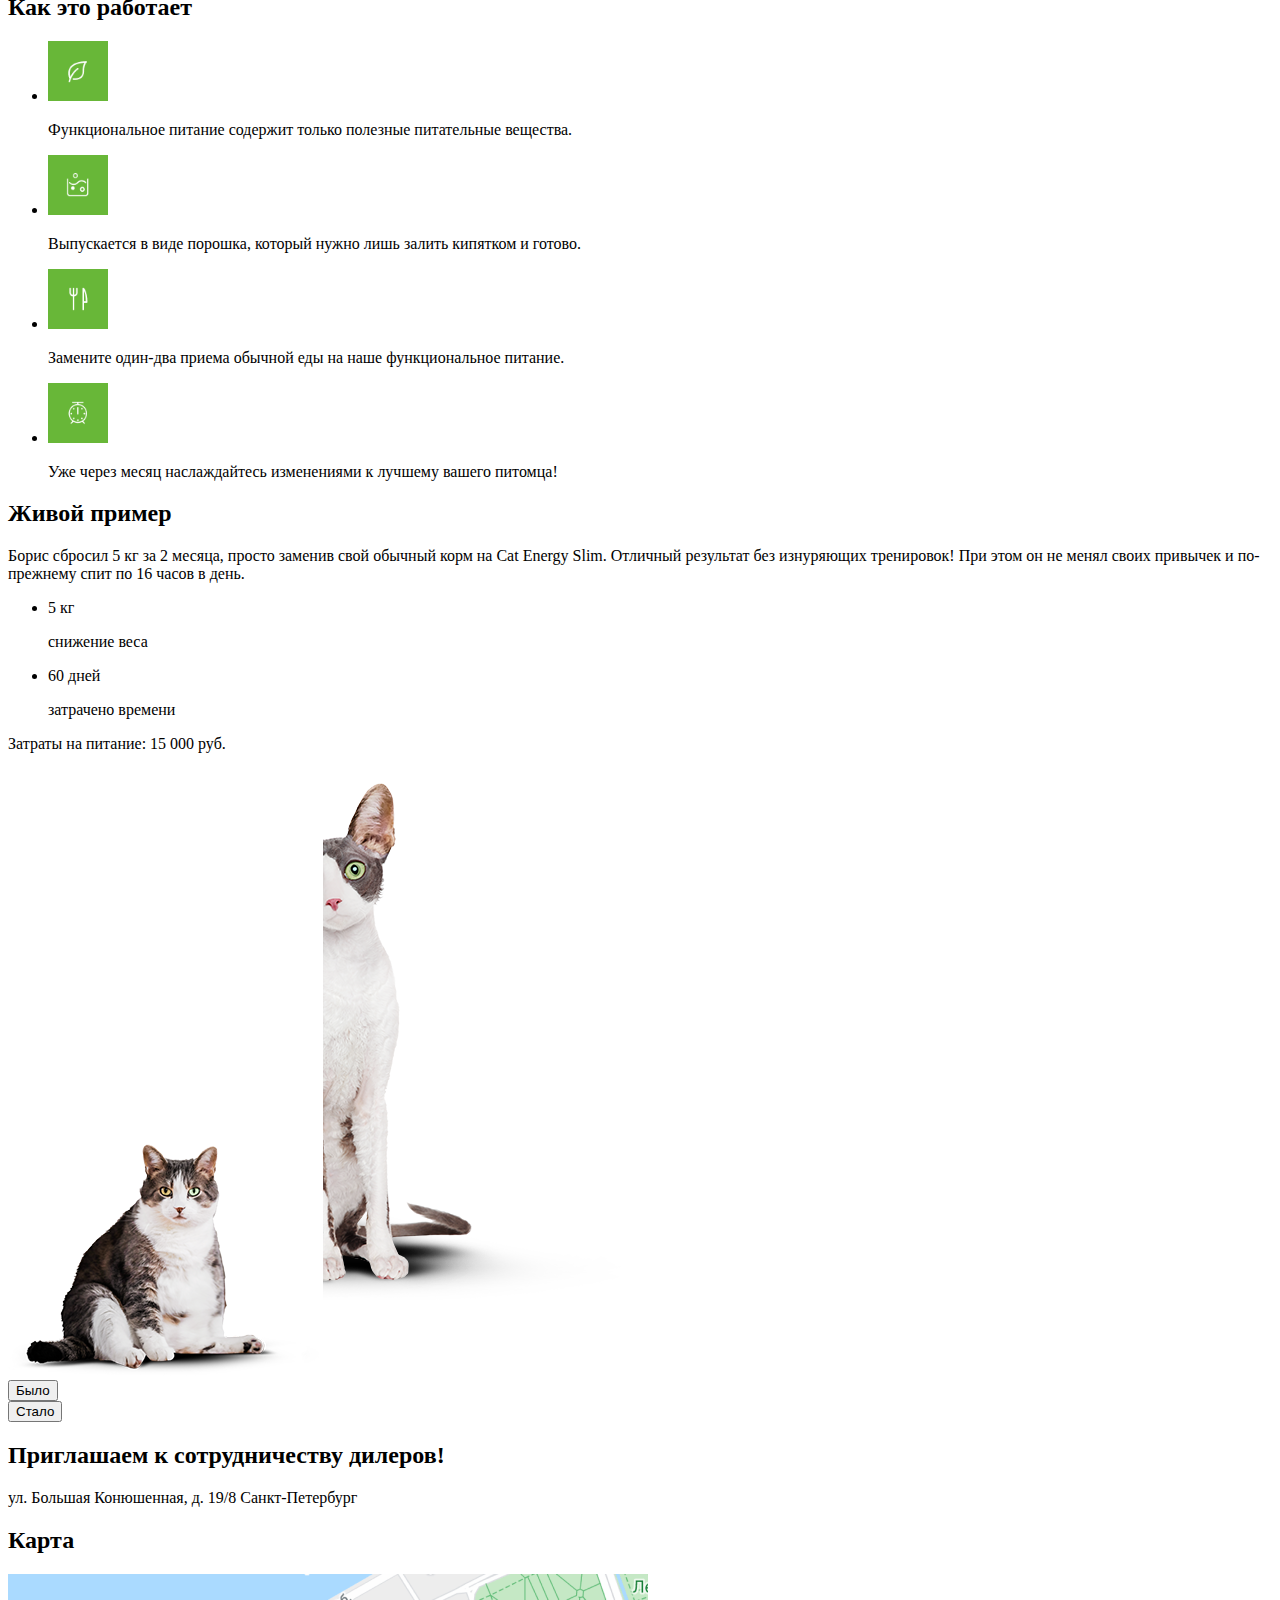
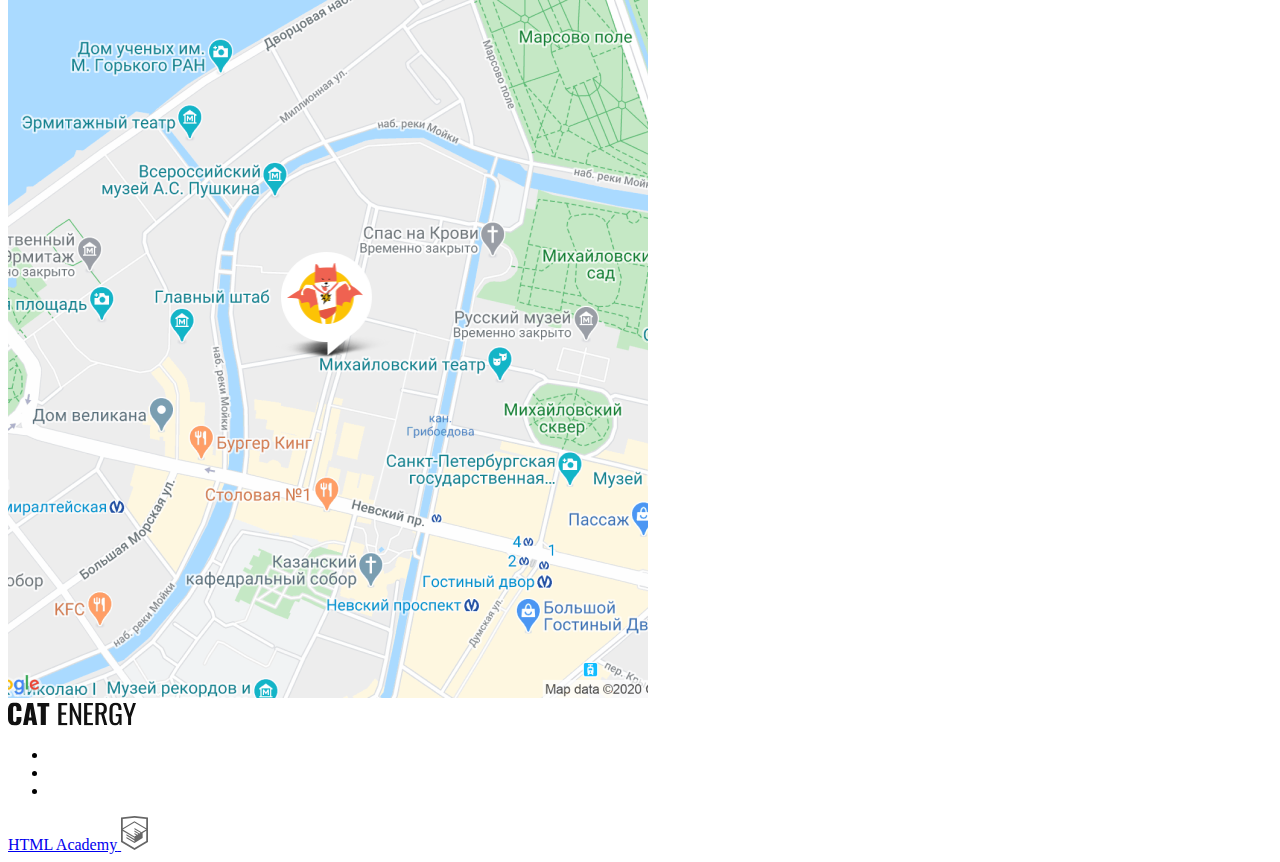
==== commit 3a32fb06: "Адаптивная графика для главной страницы" ====
--- a/source/index.html
+++ b/source/index.html
@@ -117,19 +117,31 @@
             <h2 class="how-work__title">Как это работает</h2>
             <ul class="how-work__list">
               <li class="how-work__item how-work__item--health">
-                <img class="how-work__img" src="img/health.png" width="60" height="60" alt="Здоровье">
+                <picture>
+                  <source media="(min-width: 768px)" srcset="img/health-tablet.png 1x, img/health-tablet@2x.png 2x">
+                  <img class="how-work__img" src="img/health-mobile.png" width="60" height="60" srcset="img/health-mobile@2x.png 2x" alt="Здоровье">
+                </picture>
                 <p class="how-work__text">Функциональное питание содержит только полезные питательные вещества.</p>
               </li>
               <li class="how-work__item how-work__item--issue">
-                <img class="how-work__img" src="img/issue.png" width="60" height="60" alt="Форма выпуска">
+                <picture>
+                  <source media="(min-width: 768px)" srcset="img/issue-tablet.png 1x, img/issue-tablet@2x.png 2x">
+                  <img class="how-work__img" src="img/issue-mobile.png" width="60" height="60" srcset="img/issue-mobile@2x.png 2x" alt="Форма выпуска">
+                </picture>
                 <p class="how-work__text">Выпускается в виде порошка, который нужно лишь залить кипятком и готово.</p>
               </li>
               <li class="how-work__item how-work__item--reception">
-                <img class="how-work__img" src="img/reception.png" width="60" height="60" alt="Прием пищи">
+                <picture>
+                  <source media="(min-width: 768px)" srcset="img/reception-tablet.png 1x, img/reception-tablet@2x.png 2x">
+                  <img class="how-work__img" src="img/reception-mobile.png" width="60" height="60" srcset="img/reception-mobile@2x.png 2x" alt="Прием пищи">
+                </picture>
                 <p class="how-work__text">Замените один-два приема обычной еды на наше функциональное питание.</p>
               </li>
               <li class="how-work__item how-work__item--result">
-                <img class="how-work__img" src="img/result.png" width="60" height="60" alt="Результат">
+                <picture>
+                  <source media="(min-width: 768px)" srcset="img/result-tablet.png 1x, img/result-tablet@2x.png 2x">
+                  <img class="how-work__img" src="img/result-mobile.png" width="60" height="60" srcset="img/result-mobile@2x.png 2x" alt="Прием пищи">
+                </picture>
                 <p class="how-work__text">Уже через месяц наслаждайтесь изменениями к лучшему вашего питомца!</p>
               </li>
             </ul>
